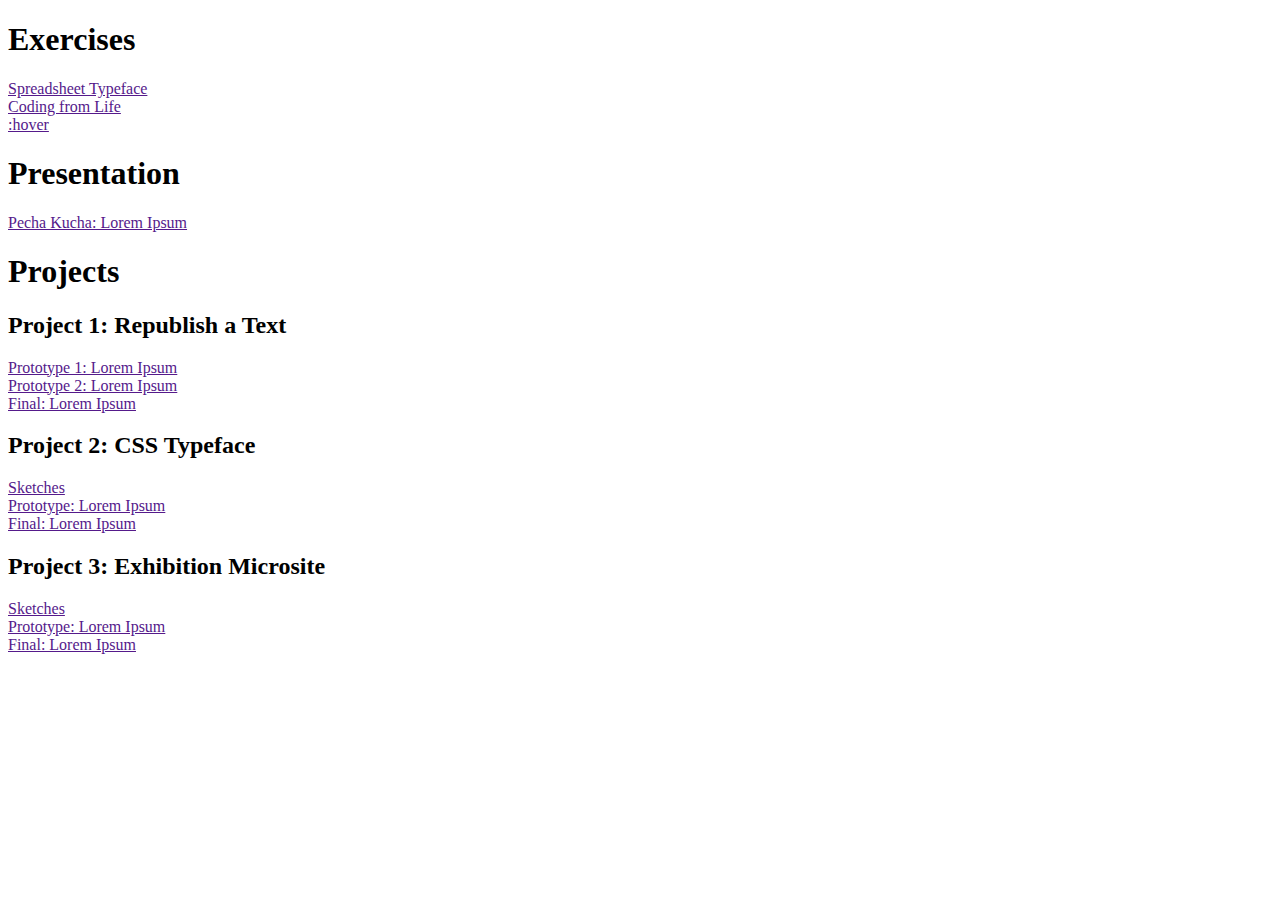
==== index.html @ 440a459b "New Site" ====
<!DOCTYPE html>
<html>

<head>
    <title>Mark Buenafe</title>
    <meta charset="utf-8" />
    <link rel="stylesheet" href="assets/main.css" type="text/css" />
</head>

<body>
  <div>
      <h1>Exercises</h1>
      <a href="" target="blank">Spreadsheet Typeface</a><br>
      <a href="" target="blank">Coding from Life</a><br>
      <a href="" target="blank">:hover</a>
  </div>
  <div>
      <h1>Presentation</h1>
      <a href="" target="blank">Pecha Kucha: Lorem Ipsum</a>
  </div>

  <div>
      <h1>Projects</h1>
      <h2>Project 1: Republish a Text</h2>
      <a href="" target="blank">Prototype 1: Lorem Ipsum</a><br>
      <a href="" target="blank">Prototype 2: Lorem Ipsum</a><br>
      <a href="" target="blank">Final: Lorem Ipsum</a>
      <h2>Project 2: CSS Typeface</h2>
      <a href="" target="blank">Sketches</a><br>
      <a href="" target="blank">Prototype: Lorem Ipsum</a><br>
      <a href="" target="blank">Final: Lorem Ipsum</a>
      <h2>Project 3: Exhibition Microsite</h2>
      <a href="" target="blank">Sketches</a><br>
      <a href="" target="blank">Prototype: Lorem Ipsum</a><br>
      <a href="" target="blank">Final: Lorem Ipsum</a>
  </div>
</body>
</html>
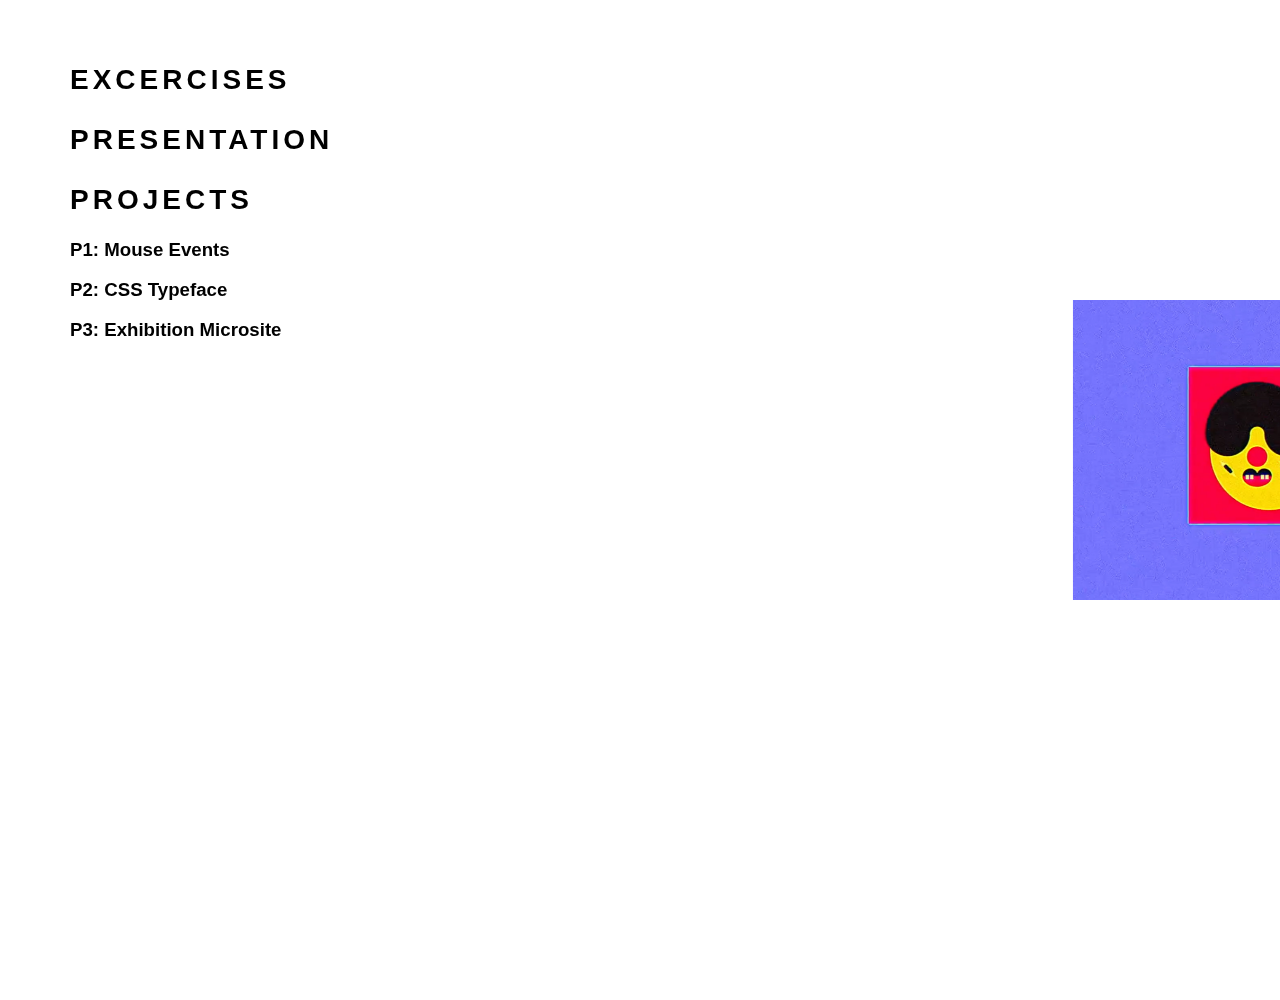
==== commit b1dba99e: "Home Page" ====
--- a/index.html
+++ b/index.html
@@ -9,31 +9,39 @@
 </head>
 
 <body>
+
+<div class="background">
+	<img src='img/background.png' >
+</div>
+
   <div>
-      <h1>Exercises</h1>
-      <a href="" target="blank">Spreadsheet Typeface</a><br>
+      <h1>EXCERCISES</h1>
+<!--       <a href="" target="blank">Spreadsheet Typeface</a><br>
       <a href="" target="blank">Coding from Life</a><br>
-      <a href="" target="blank">:hover</a>
-  </div>
-  <div>
-      <h1>Presentation</h1>
-      <a href="" target="blank">Pecha Kucha: Lorem Ipsum</a>
+      <a href="" target="blank">:hover</a> -->
   </div>
 
   <div>
-      <h1>Projects</h1>
-      <h2>Project 1: Republish a Text</h2>
-      <a href="" target="blank">Prototype 1: Lorem Ipsum</a><br>
+      <h1 id="presentation" >PRESENTATION</h1>
+     <!--  <a href="" target="blank">Pecha Kucha: Lorem Ipsum</a> -->
+  </div>
+
+  <div>
+      <h1 id="projects" >PROJECTS</h1>
+      <h2>P1: Mouse Events</h2>
+      <!-- <a href="" target="blank">Prototype 1: Lorem Ipsum</a><br>
       <a href="" target="blank">Prototype 2: Lorem Ipsum</a><br>
-      <a href="" target="blank">Final: Lorem Ipsum</a>
-      <h2>Project 2: CSS Typeface</h2>
-      <a href="" target="blank">Sketches</a><br>
+      <a href="" target="blank">Final: Lorem Ipsum</a> -->
+      <h2>P2: CSS Typeface</h2>
+      <!-- <a href="" target="blank">Sketches</a><br>
       <a href="" target="blank">Prototype: Lorem Ipsum</a><br>
-      <a href="" target="blank">Final: Lorem Ipsum</a>
-      <h2>Project 3: Exhibition Microsite</h2>
-      <a href="" target="blank">Sketches</a><br>
+      <a href="" target="blank">Final: Lorem Ipsum</a> -->
+      <h2>P3: Exhibition Microsite</h2>
+     <!--  <a href="" target="blank">Sketches</a><br>
       <a href="" target="blank">Prototype: Lorem Ipsum</a><br>
-      <a href="" target="blank">Final: Lorem Ipsum</a>
+      <a href="" target="blank">Final: Lorem Ipsum</a> -->
   </div>
+
+  
 </body>
 </html>--- a/assets/main.css
+++ b/assets/main.css
@@ -0,0 +1,48 @@
+/* reset padding and margins */
+
+* {
+	margin: 0px;
+	padding: 0px;
+}
+
+html { 
+   width:100%; 
+   height:100%; 
+   cursor: crosshair;
+}
+
+h1{
+	line-height: 60px;
+	    letter-spacing: 4px;
+}
+
+h2{
+	line-height: 40px;
+	font-size: 14pt;
+}
+
+
+
+body {
+	font-family: helvetica, arial, sans-serif;
+    min-height: 100%;
+    padding: 50px;
+    padding-left: 70px;
+    color: #000;
+    font-size: 14px;
+    line-height: 1.5;
+    min-height: 100vh;
+    position: fixed;
+    cursor: crosshair;
+
+}
+
+img {
+	display: block;
+    margin: auto;
+    width: 300px;
+    height: 300px;
+    position: absolute;
+    top: 30%;
+    left: 280%;
+} 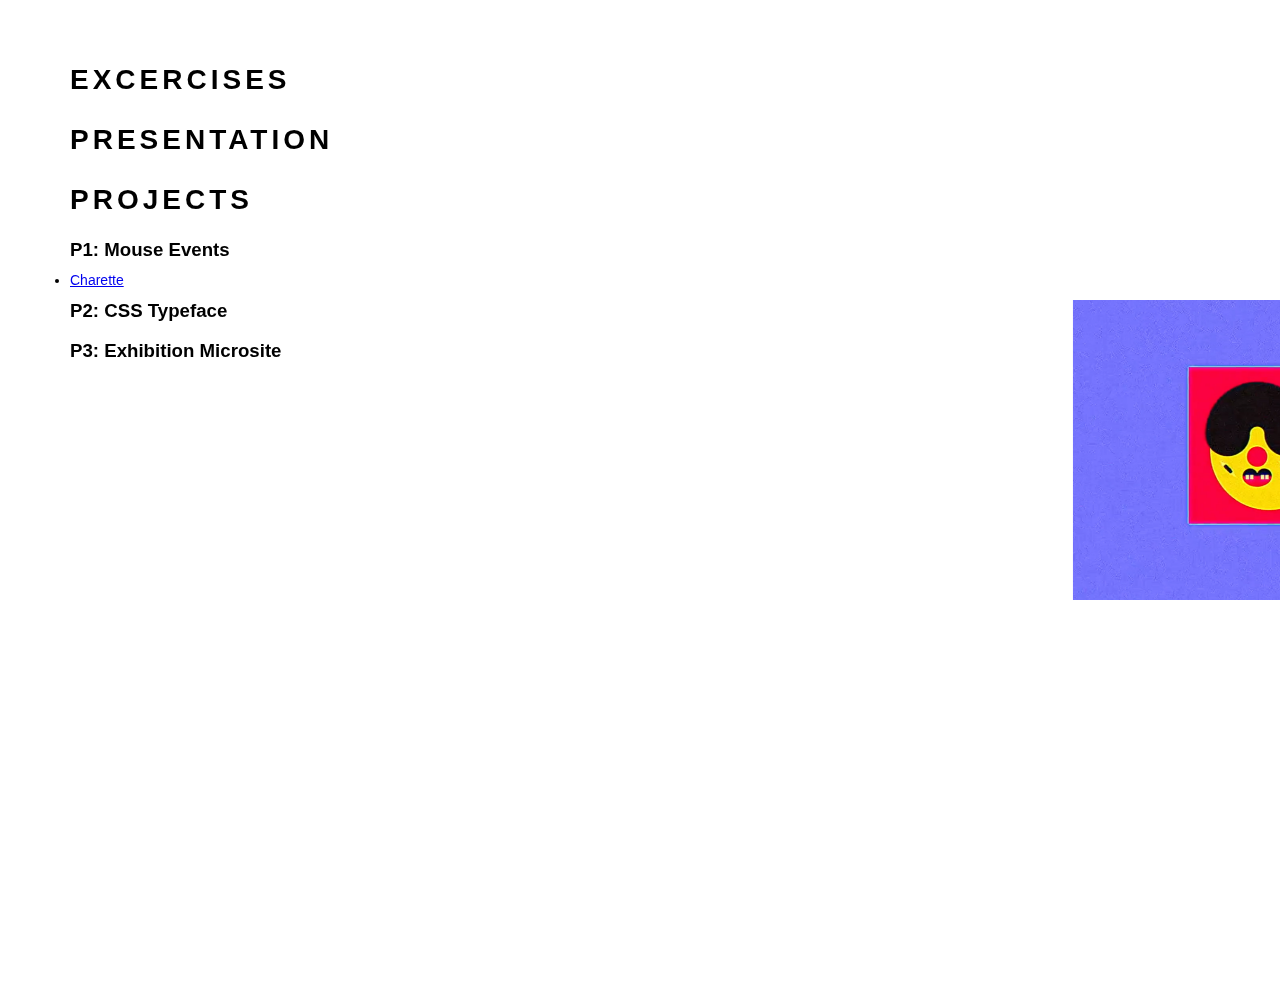
==== commit 4f012467: "charette" ====
--- a/index.html
+++ b/index.html
@@ -29,6 +29,9 @@
   <div>
       <h1 id="projects" >PROJECTS</h1>
       <h2>P1: Mouse Events</h2>
+      <ul>
+        <li><a href="charette/index.html">Charette</a></li>
+      </ul>
       <!-- <a href="" target="blank">Prototype 1: Lorem Ipsum</a><br>
       <a href="" target="blank">Prototype 2: Lorem Ipsum</a><br>
       <a href="" target="blank">Final: Lorem Ipsum</a> -->
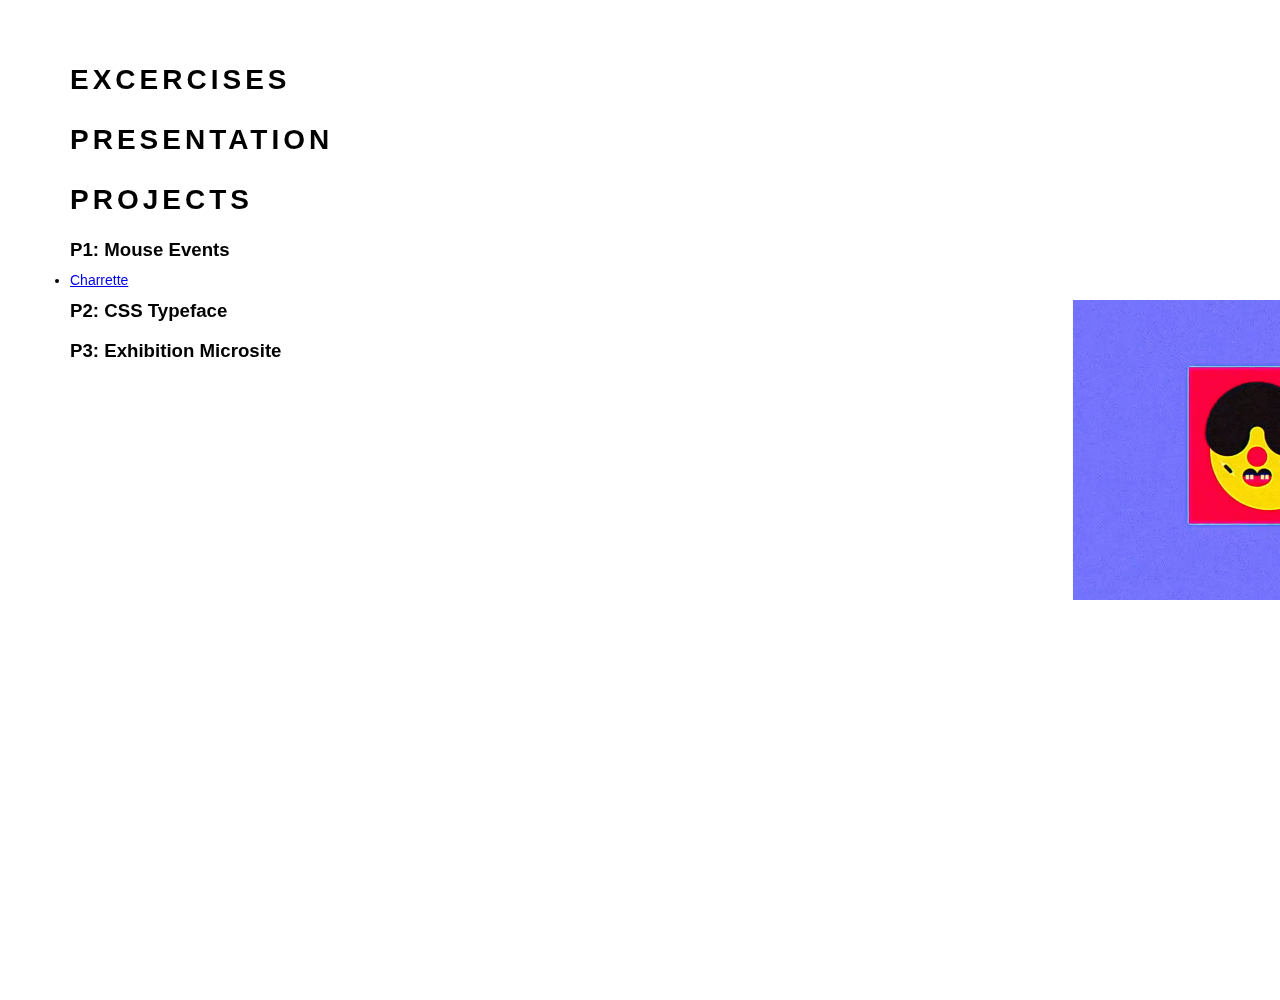
==== commit d2050e5b: "charrete" ====
--- a/index.html
+++ b/index.html
@@ -30,7 +30,7 @@
       <h1 id="projects" >PROJECTS</h1>
       <h2>P1: Mouse Events</h2>
       <ul>
-        <li><a href="charette/index.html">Charette</a></li>
+        <li><a href="charrette/index.html">Charrette</a></li>
       </ul>
       <!-- <a href="" target="blank">Prototype 1: Lorem Ipsum</a><br>
       <a href="" target="blank">Prototype 2: Lorem Ipsum</a><br>
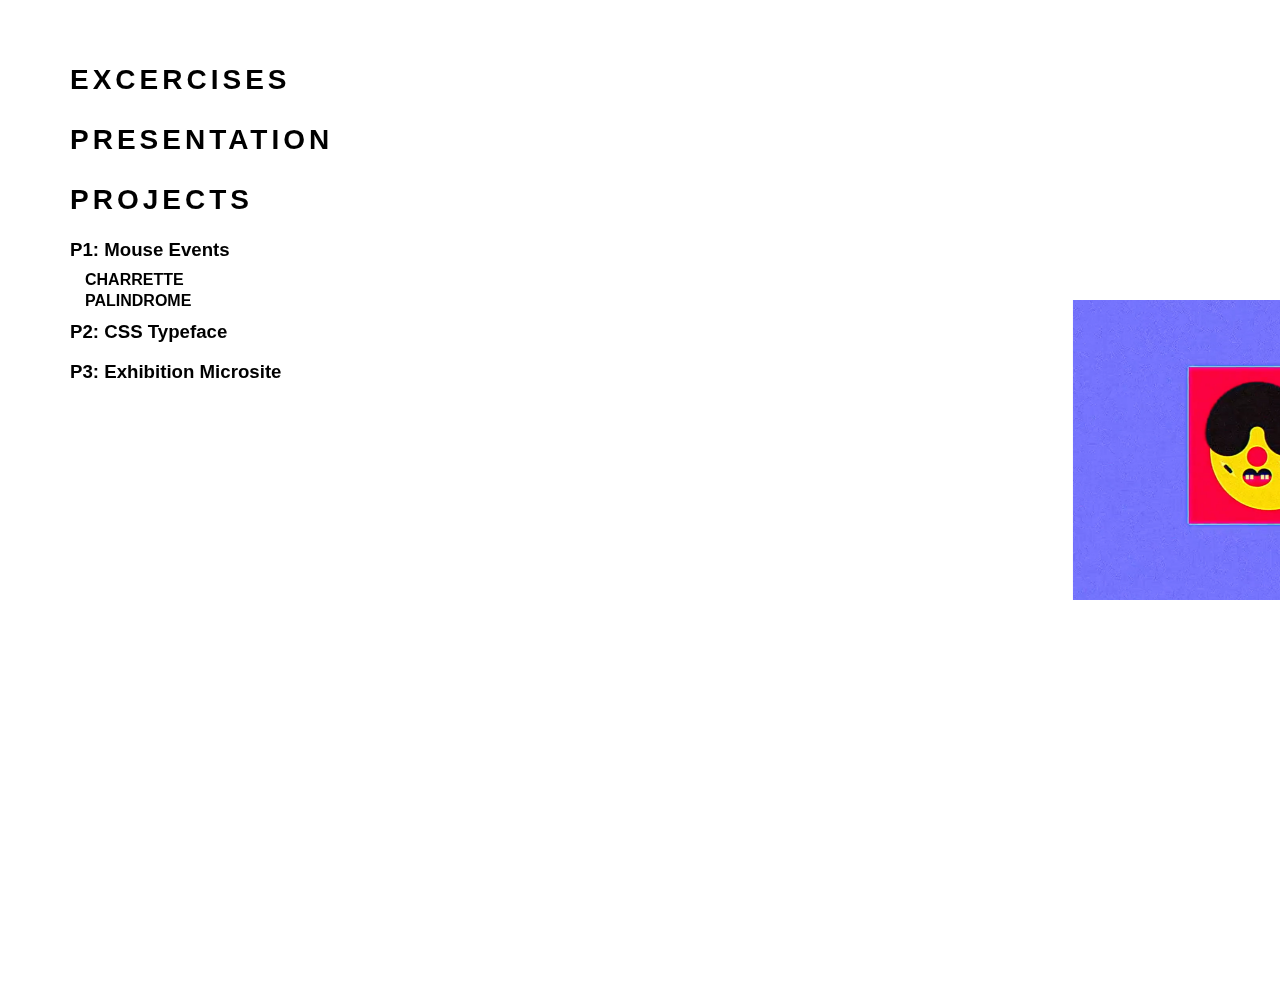
==== commit 98f6aa2f: "Plaindromess" ====
--- a/index.html
+++ b/index.html
@@ -31,6 +31,7 @@
       <h2>P1: Mouse Events</h2>
       <ul>
         <li><a href="charrette/index.html">Charrette</a></li>
+         <li><a href="Palindrome/index.html">Palindrome</a></li>
       </ul>
       <!-- <a href="" target="blank">Prototype 1: Lorem Ipsum</a><br>
       <a href="" target="blank">Prototype 2: Lorem Ipsum</a><br>
--- a/assets/main.css
+++ b/assets/main.css
@@ -45,4 +45,21 @@
     position: absolute;
     top: 30%;
     left: 280%;
-} +} 
+
+li{
+    list-style-type: none;
+}
+
+
+a{
+    text-decoration : none; 
+    color : #000;
+    line-height: 10px;
+    font-size: 12pt;
+    padding-left: 15px;
+    text-transform: uppercase;
+    cursor: pointer;
+    font-weight: bold;
+
+}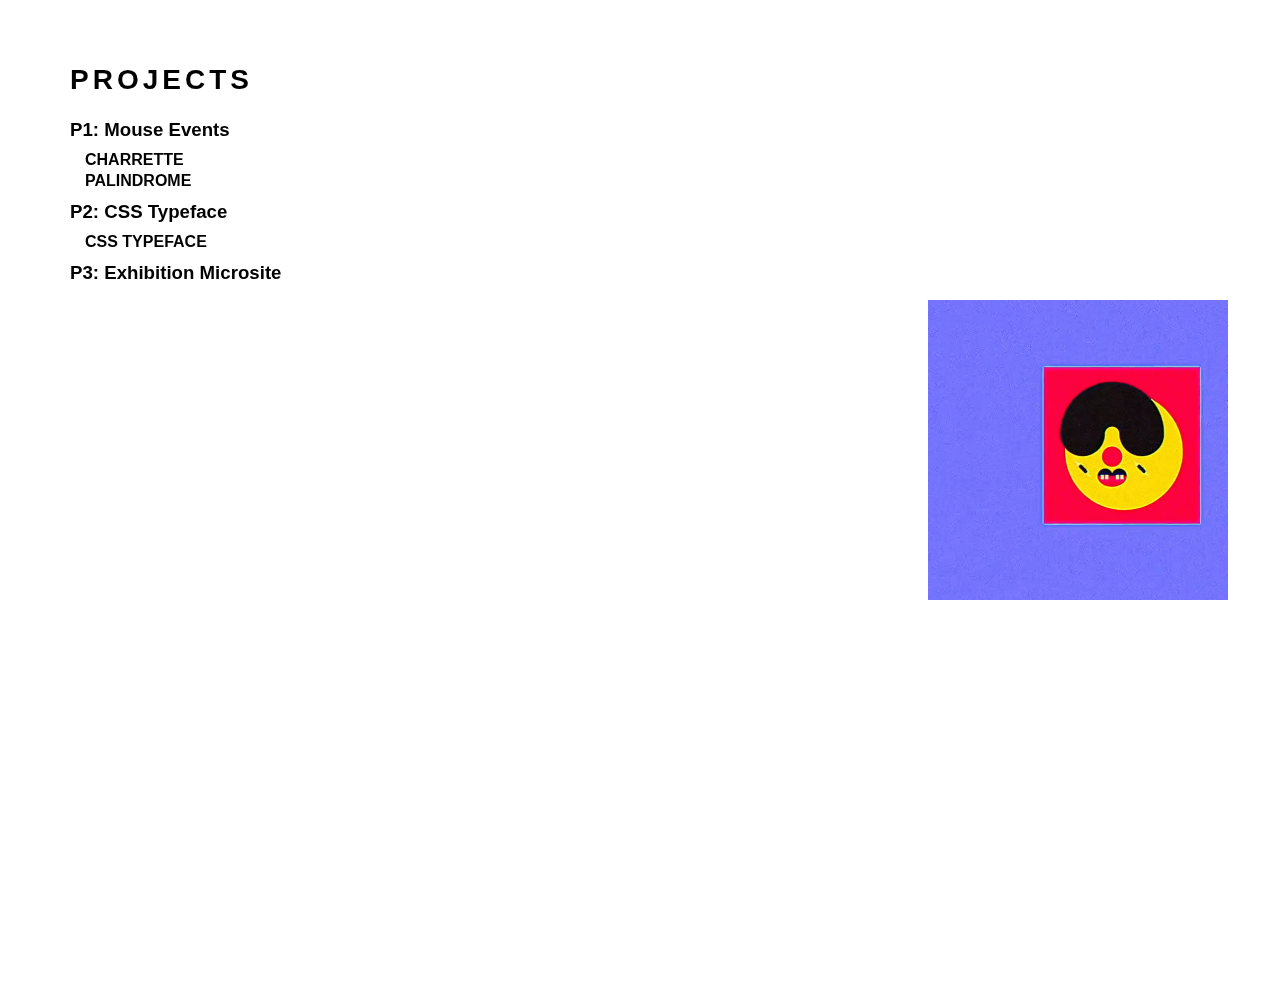
==== commit b377bae7: "Typeface" ====
--- a/index.html
+++ b/index.html
@@ -14,32 +14,34 @@
 	<img src='img/background.png' >
 </div>
 
-  <div>
+ <!--  <div>
       <h1>EXCERCISES</h1>
-<!--       <a href="" target="blank">Spreadsheet Typeface</a><br>
+      <a href="" target="blank">Spreadsheet Typeface</a><br>
       <a href="" target="blank">Coding from Life</a><br>
-      <a href="" target="blank">:hover</a> -->
-  </div>
+      <a href="" target="blank">:hover</a>
+  </div> -->
 
-  <div>
+  <!-- <div>
       <h1 id="presentation" >PRESENTATION</h1>
-     <!--  <a href="" target="blank">Pecha Kucha: Lorem Ipsum</a> -->
-  </div>
+      <a href="" target="blank">Pecha Kucha: Lorem Ipsum</a>
+  </div> -->
 
   <div>
       <h1 id="projects" >PROJECTS</h1>
       <h2>P1: Mouse Events</h2>
       <ul>
         <li><a href="charrette/index.html">Charrette</a></li>
-         <li><a href="Palindrome/index.html">Palindrome</a></li>
+        <li><a href="Palindrome/index.html">Palindrome</a></li>
       </ul>
       <!-- <a href="" target="blank">Prototype 1: Lorem Ipsum</a><br>
       <a href="" target="blank">Prototype 2: Lorem Ipsum</a><br>
       <a href="" target="blank">Final: Lorem Ipsum</a> -->
       <h2>P2: CSS Typeface</h2>
-      <!-- <a href="" target="blank">Sketches</a><br>
-      <a href="" target="blank">Prototype: Lorem Ipsum</a><br>
-      <a href="" target="blank">Final: Lorem Ipsum</a> -->
+       <ul>
+        <li><a href="typeface/index.html">CSS Typeface</a></li>
+       
+      </ul>
+      
       <h2>P3: Exhibition Microsite</h2>
      <!--  <a href="" target="blank">Sketches</a><br>
       <a href="" target="blank">Prototype: Lorem Ipsum</a><br>
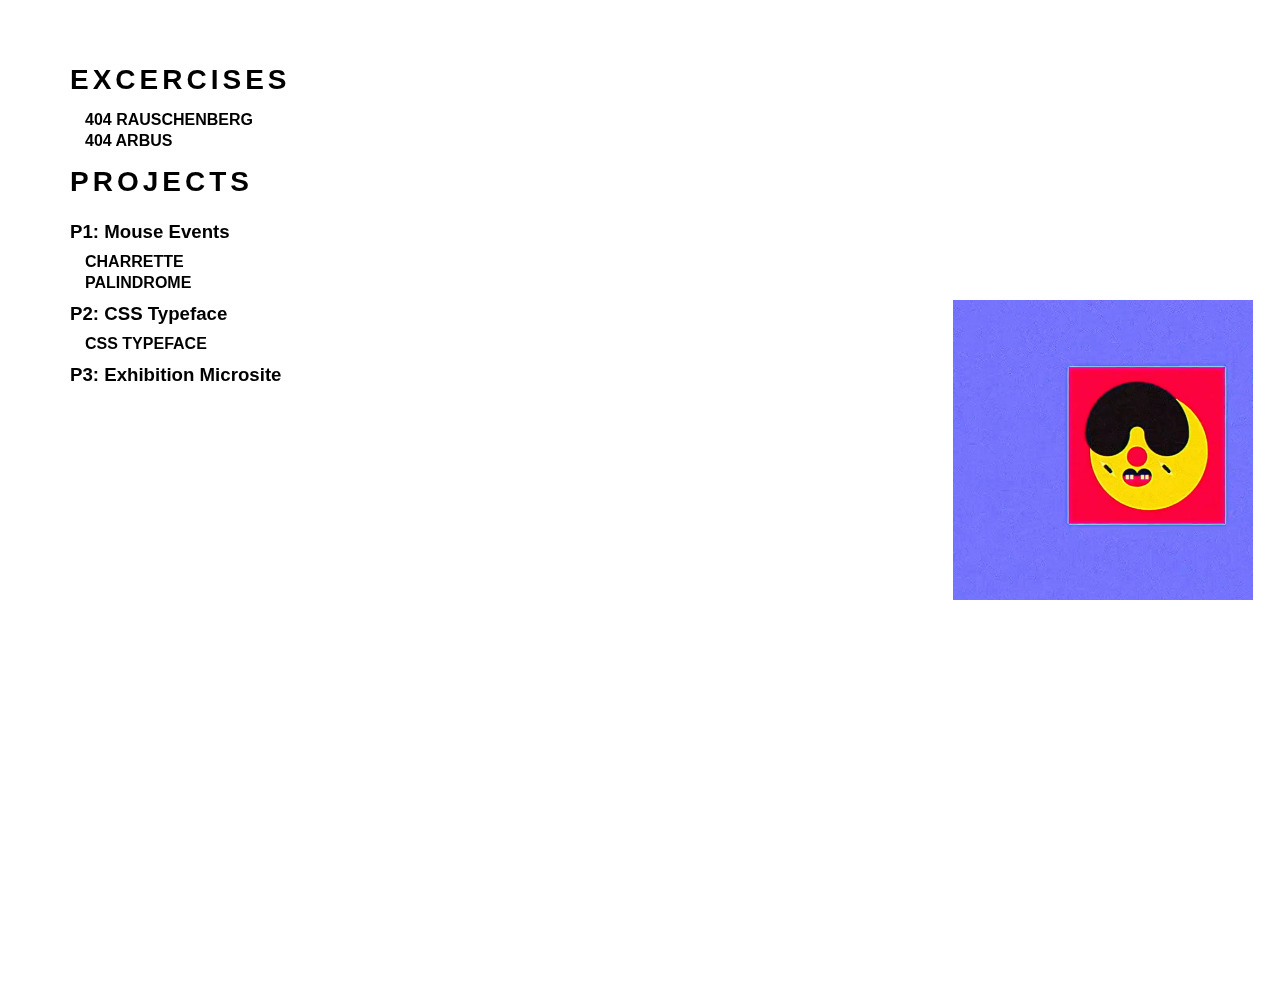
==== commit b25d105d: "404" ====
--- a/index.html
+++ b/index.html
@@ -14,12 +14,11 @@
 	<img src='img/background.png' >
 </div>
 
- <!--  <div>
+  <div>
       <h1>EXCERCISES</h1>
-      <a href="" target="blank">Spreadsheet Typeface</a><br>
-      <a href="" target="blank">Coding from Life</a><br>
-      <a href="" target="blank">:hover</a>
-  </div> -->
+      <li><a href="404_R/index.html">404 Rauschenberg</a></li>
+       <li><a href="404_D/index.html">404 Arbus</a></li>
+  </div>
 
   <!-- <div>
       <h1 id="presentation" >PRESENTATION</h1>
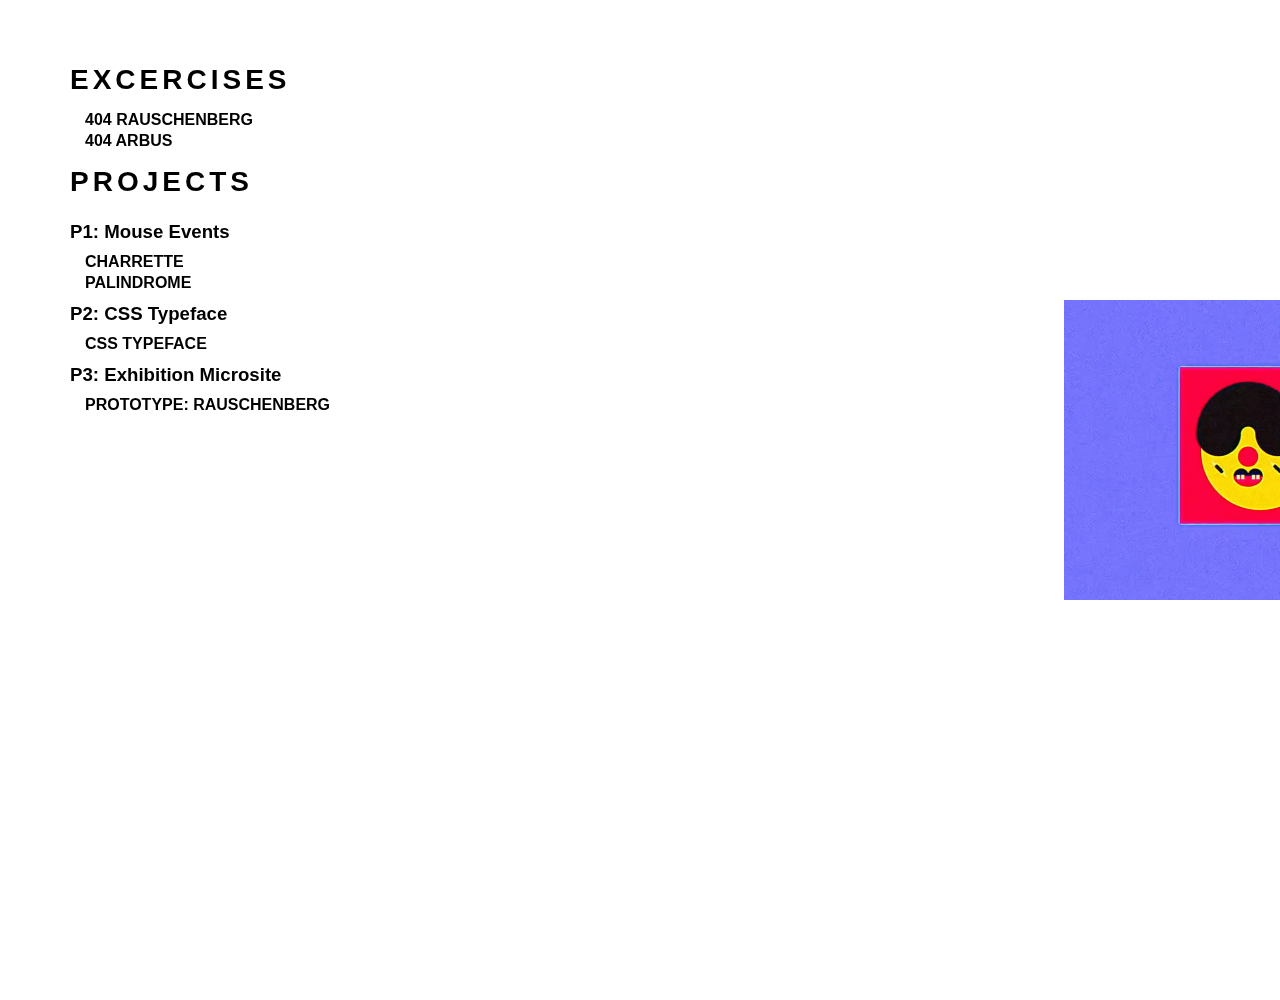
==== commit 74f8ae5f: "added" ====
--- a/index.html
+++ b/index.html
@@ -42,9 +42,7 @@
       </ul>
       
       <h2>P3: Exhibition Microsite</h2>
-     <!--  <a href="" target="blank">Sketches</a><br>
-      <a href="" target="blank">Prototype: Lorem Ipsum</a><br>
-      <a href="" target="blank">Final: Lorem Ipsum</a> -->
+      <a href="RauschenbergWebsite/index.html" target="blank">Prototype: Rauschenberg</a><br>
   </div>
 
   
